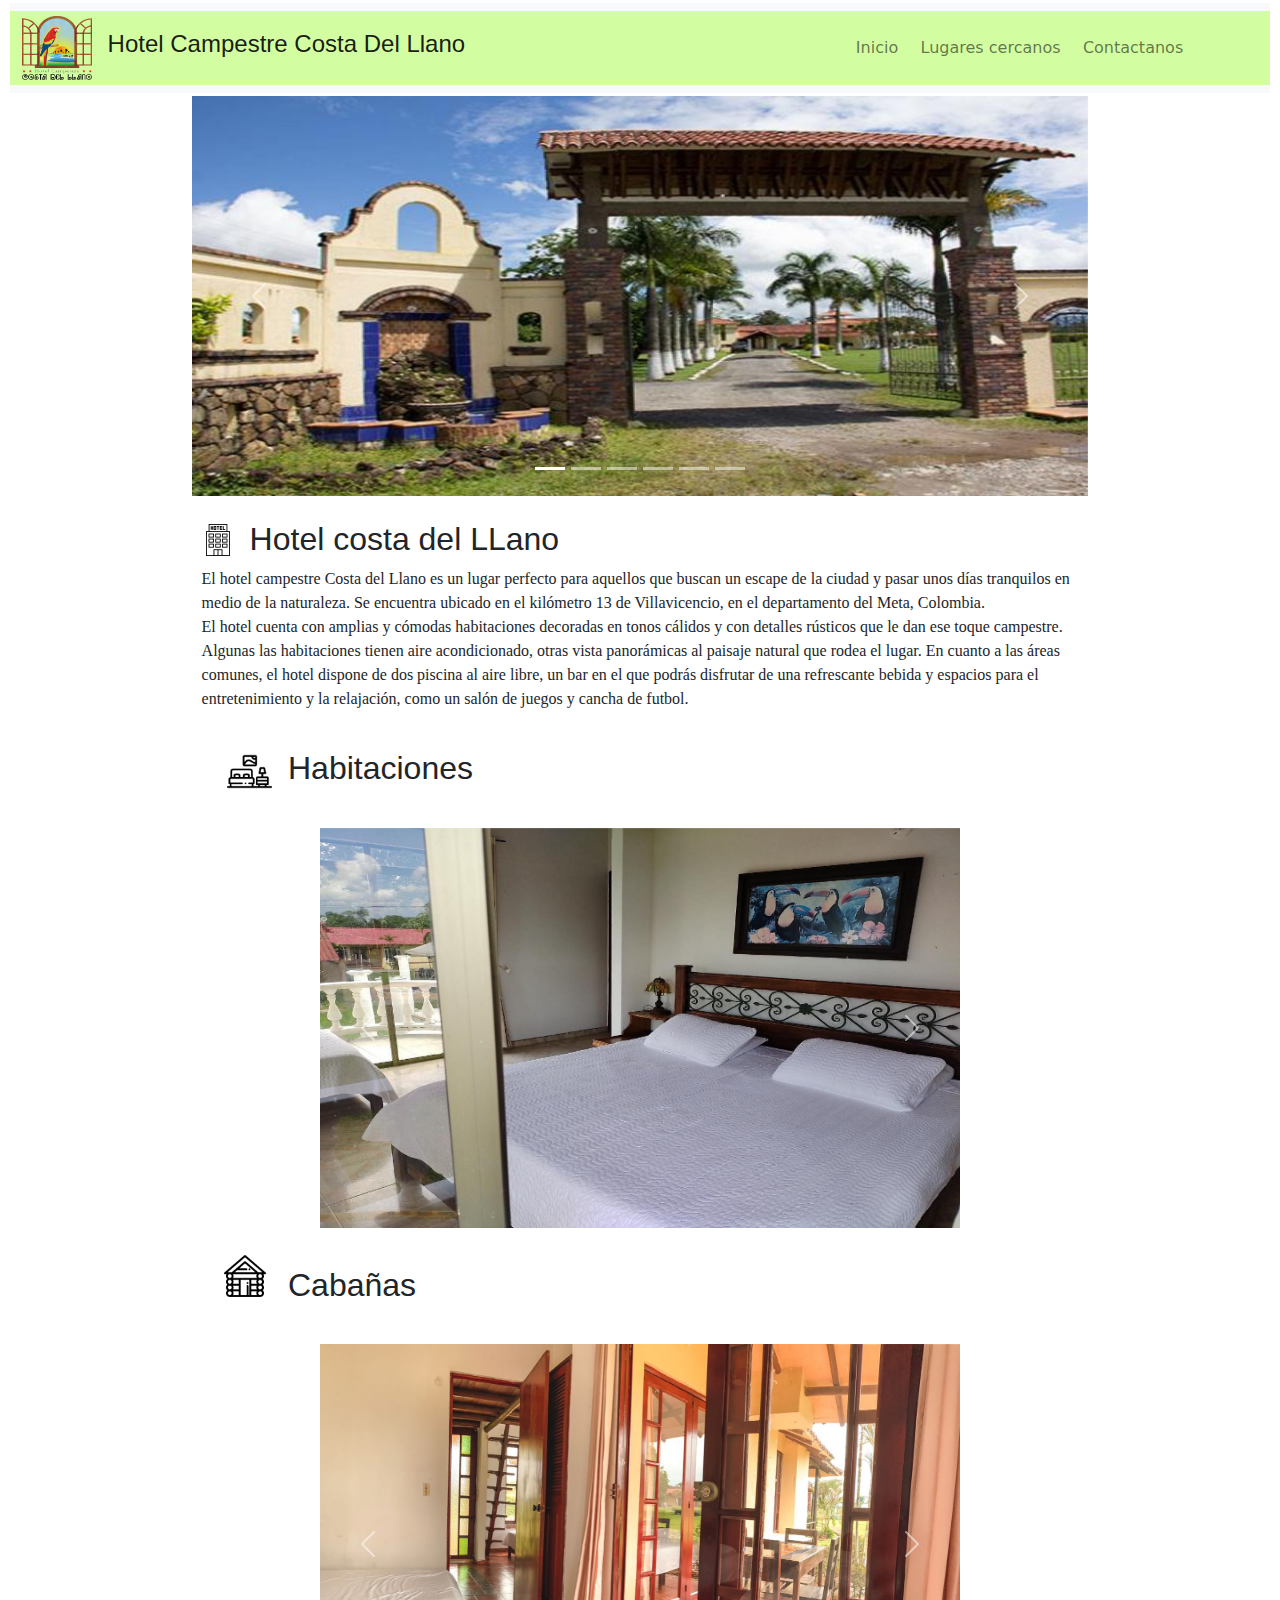
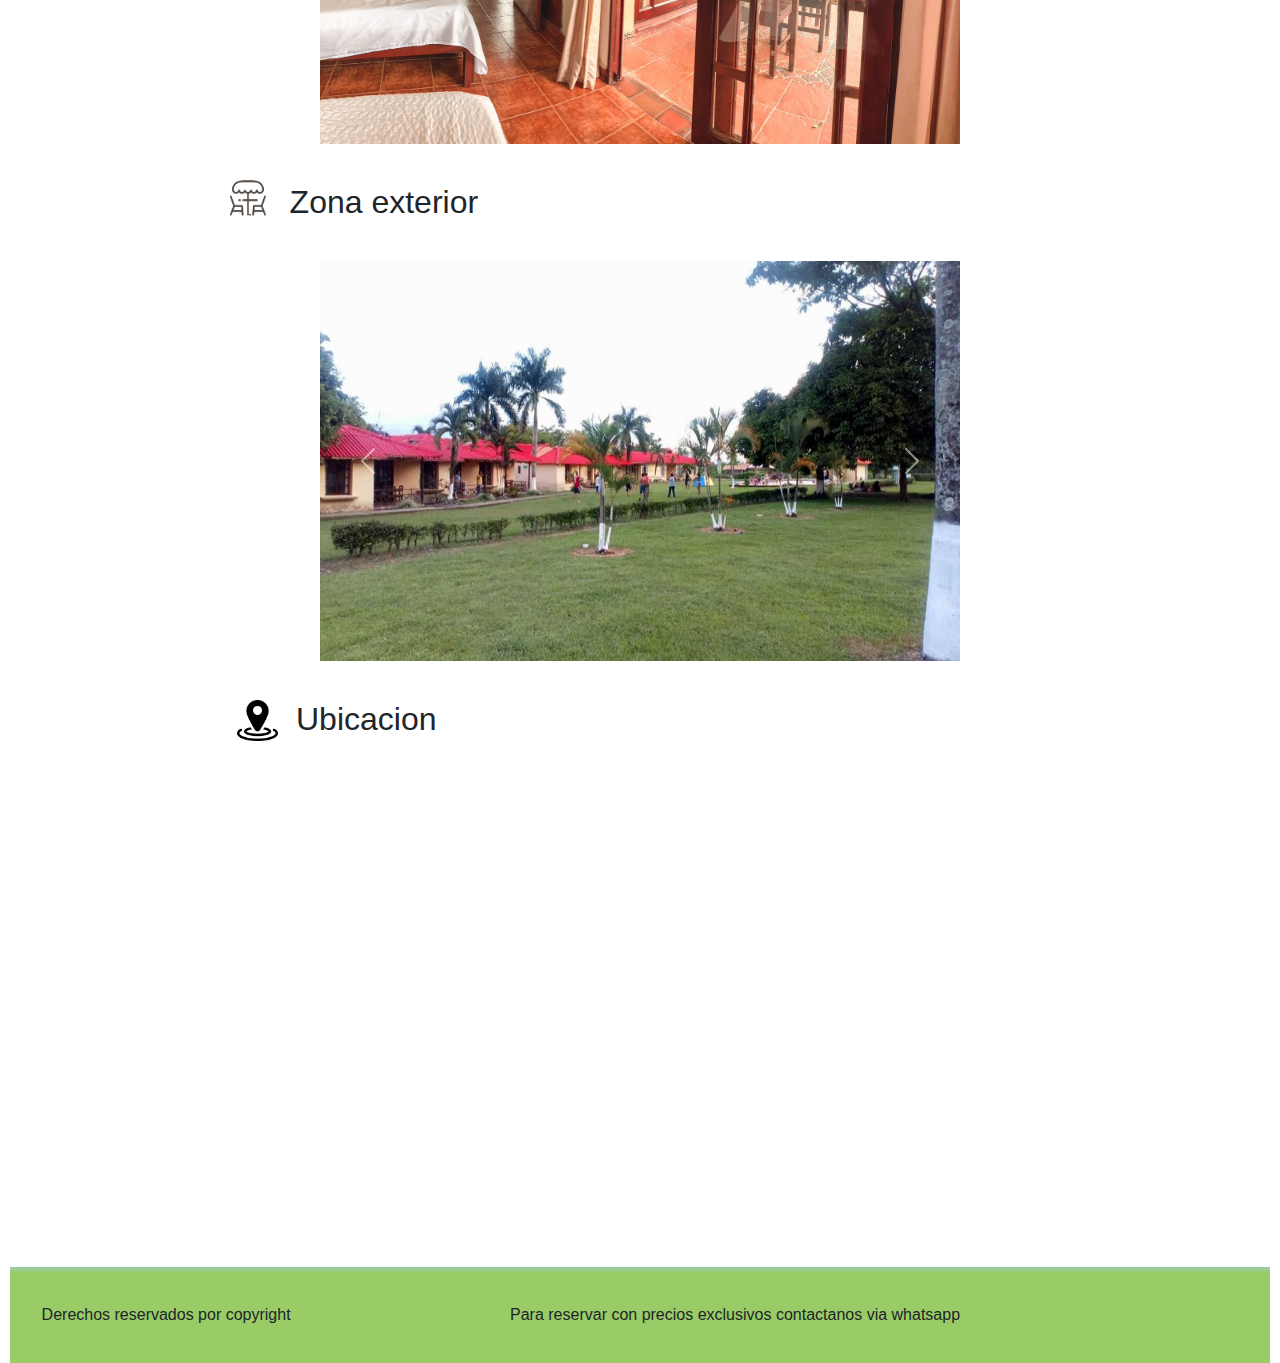
==== index.html @ 2079f748 "Initial commit" ====
<!DOCTYPE html>
<html>
<head>
	<title>Hotel campestre</title>
	<meta charset="utf-8">
	<link rel="icon" href="Multimedia/Logo.png">
	<link rel="stylesheet" href="css/bootstrap.min.css">
	<link rel="stylesheet" href="Estilos.css">
	<script src="js/bootstrap.js"></script>
</head>
<body>
	<div class="Barra">
		<nav class="navbar navbar-light bg-light navbar-expand-lg">
			<div class="container-fluid" style="background-color:#D3FDA1 ;">
				<a class="navbar-brand">
					<img src="Multimedia/Logo.png" width="70" height="64">
				</a>
				<a class="navbar-brand">
					<p class="h4">Hotel Campestre Costa Del Llano</p>
				</a>
				<button class="navbar-toggler" type="button" data-bs-toggle="collapse" data-bs-target="#menu" aria-controls="menu" aria-expanded="false" >
					<span class="navbar-toggler-icon"></span>
				</button>
				<div class="collapse navbar-collapse" id="menu">
					<ul class="navbar-nav ms-auto">
						<li class="nav-item"><a class="nav-link" href="index.html">Inicio</a></li>
						<li class="nav-item"><a class="nav-link" href="Lugares.html">Lugares cercanos</a></li>
						<li class="nav-item"><a class="nav-link" href="Contactos.html" >Contactanos</a></li>
					</ul>
				</div>
			</div>
	</div>
	
		
		
	</nav>
	
		<div class="INICIAL">
			<div id="carouselExampleIndicators" class="carousel slide">
				<div class="carousel-indicators">
				  <button type="button" data-bs-target="#carouselExampleIndicators" data-bs-slide-to="0" class="active" aria-current="true" aria-label="Slide 1"></button>
				  <button type="button" data-bs-target="#carouselExampleIndicators" data-bs-slide-to="1" aria-label="Slide 2"></button>
				  <button type="button" data-bs-target="#carouselExampleIndicators" data-bs-slide-to="2" aria-label="Slide 3"></button>
				  <button type="button" data-bs-target="#carouselExampleIndicators" data-bs-slide-to="3" aria-label="Slide 4"></button>
				  <button type="button" data-bs-target="#carouselExampleIndicators" data-bs-slide-to="4" aria-label="Slide 5"></button>
				  <button type="button" data-bs-target="#carouselExampleIndicators" data-bs-slide-to="5" aria-label="Slide 6"></button>
				</div>
				<div class="carousel-inner">
				  <div class="carousel-item active">
					<img src="Multimedia/Entrada.jpg" class="d-block w-100" alt="..."id="img">
				  </div>
				  <div class="carousel-item">
					<img src="Multimedia/Fondo.jpg" class="d-block w-100" alt="..."id="img">
				  </div>
				  <div class="carousel-item">
					<img src="Multimedia/Senital.jpg" class="d-block w-100" alt="..." id="img">
				  </div>
				  <div class="carousel-item">
					<img src="Multimedia/Img2.jpg" class="d-block w-100" alt="..." id="img">
				  </div>
				  <div class="carousel-item">
					<img src="Multimedia/Img3.jpg" class="d-block w-100" alt="..." id="img">
				  </div>
				  <div class="carousel-item">
					<img src="Multimedia/Img4.jpg" class="d-block w-100" alt="..." id="img">
				  </div>
				</div>
				<button class="carousel-control-prev" type="button" data-bs-target="#carouselExampleIndicators" data-bs-slide="prev">
				  <span class="carousel-control-prev-icon" aria-hidden="true"></span>
				  <span class="visually-hidden">Anterior</span>
				</button>
				<button class="carousel-control-next" type="button" data-bs-target="#carouselExampleIndicators" data-bs-slide="next">
				  <span class="carousel-control-next-icon" aria-hidden="true"></span>
				  <span class="visually-hidden">Siguiente</span>
				</button>
			  </div>
			</div>
		</div>
		
	
	
	<div class="descripcion">
		<img class="ico"src="Multimedia/Icono.png" alt="">
		<h1 class="title">Hotel costa del LLano</h1>
		<p class="des">
			El hotel campestre Costa del Llano es un lugar perfecto para aquellos que buscan un escape de la ciudad y pasar unos días tranquilos en medio de la naturaleza. Se encuentra ubicado en el kilómetro 13 de Villavicencio, en el departamento del Meta, Colombia. <br>
			El hotel cuenta con amplias y cómodas habitaciones decoradas en tonos cálidos y con detalles rústicos que le dan ese toque campestre. Algunas las habitaciones tienen aire acondicionado, otras vista panorámicas al paisaje natural que rodea el lugar.
			En cuanto a las áreas comunes, el hotel dispone de dos piscina al aire libre, un bar en el que podrás disfrutar de una refrescante bebida y espacios para el entretenimiento y la relajación, como un salón de juegos y cancha de futbol.
		</p>
	</div>
	<div class="Habiaciones">
		<img class="Habi" src="Multimedia/Habitaciones.png" >
		<h2 class="title">Habitaciones</h2>
	</div>

	<div class="Habiimg">
		<div id="carouselExample" class="carousel slide">
			<div id="" class="carousel slide">
				<div class="carousel-inner">
				  <div class="carousel-item active">
					<img src="Multimedia/Habitaciones1.jpg" class="d-block w-100">
				  </div>
				  <div class="carousel-item">
					<img src="Multimedia/Habitacion7.jpeg" class="d-block w-100">
				  </div>
				  <div class="carousel-item">
					<img src="Multimedia/Habitacion8.jpeg" class="d-block w-100" alt="...">
				  </div>
				  <div class="carousel-item">
					<img src="Multimedia/Habitacion10.jpeg" class="d-block w-100" alt="...">
				  </div>
				  <div class="carousel-item">
					<img src="Multimedia/Habitaciones4.jpeg" class="d-block w-100">
				  </div>
				  <div class="carousel-item">
					<img src="Multimedia/Habitacion11.jpeg" class="d-block w-100">
				  </div>
				</div>
				<button class="carousel-control-prev" type="button" data-bs-target="#carouselExample" data-bs-slide="prev">
				  <span class="carousel-control-prev-icon" aria-hidden="true"></span>
				  <span class="visually-hidden">Previo</span>
				</button>
				<button class="carousel-control-next" type="button" data-bs-target="#carouselExample" data-bs-slide="next">
				  <span class="carousel-control-next-icon" aria-hidden="true"></span>
				  <span class="visually-hidden">Siguinete</span>
				</button>
			  </div>
			</div>
		</div>
	
	
	
	<div class="caba">
		<img class="imgcaba" src="Multimedia/cabaimg.png" >
		<h2 class="titlecaba">Cabañas</h2>
	</div >
	<div class="Habiimg">
		<div id="carouselExampleInterval" class="carousel slide" data-bs-ride="carousel">
			<div class="carousel-inner">
			  <div class="carousel-item active" data-bs-interval="10000">
				<img src="Multimedia/Cabaña.jpeg" class="d-block w-100" alt="...">
			  </div>
			  <div class="carousel-item" data-bs-interval="2000">
				<img src="Multimedia/Cabaña2.jpeg" class="d-block w-100" alt="...">
			  </div>
			  <div class="carousel-item">
				<img src="Multimedia/Cabaña3.jpeg" class="d-block w-100" alt="...">
			  </div>
			</div>
			<button class="carousel-control-prev" type="button" data-bs-target="#carouselExampleInterval" data-bs-slide="prev">
			  <span class="carousel-control-prev-icon" aria-hidden="true"></span>
			  <span class="visually-hidden">Anterior</span>
			</button>
			<button class="carousel-control-next" type="button" data-bs-target="#carouselExampleInterval" data-bs-slide="next">
			  <span class="carousel-control-next-icon" aria-hidden="true"></span>
			  <span class="visually-hidden">siguiente</span>
			</button>
		  </div>
	</div>

	</div>
	<div class="ZV">
		<img class="Habiz" src="Multimedia/Zona_verde.png">
		<h2 class="titlez">Zona exterior</h2>
	</div>
	<div class="Habiimg">
		<div id="carouselExampleFade" class="carousel slide carousel-fade">
			<div class="carousel-inner">
			  <div class="carousel-item active">
				<img src="Multimedia/Zona_1.jpeg" class="d-block w-100">
			  </div>
			  <div class="carousel-item">
				<img src="Multimedia/Zona_2.jpeg" class="d-block w-100">
			  </div>
			  <div class="carousel-item">
				<img src="Multimedia/Zona_3.jpeg" class="d-block w-100">
			  </div>
			  <div class="carousel-item">
				<img src="Multimedia/Zonaverde8.jpeg" class="d-block w-100">
			  </div>
			</div>
			<button class="carousel-control-prev" type="button" data-bs-target="#carouselExampleFade" data-bs-slide="prev">
			  <span class="carousel-control-prev-icon" aria-hidden="true"></span>
			  <span class="visually-hidden">Previo</span>
			</button>
			<button class="carousel-control-next" type="button" data-bs-target="#carouselExampleFade" data-bs-slide="next">
			  <span class="carousel-control-next-icon" aria-hidden="true"></span>
			  <span class="visually-hidden">Siguiente</span>
			</button>
		  </div>
	</div>
	
	<div class="Ubicacion">	
			<img class="Ubiimg" src="Multimedia/Ubicacion.png">
			<h2 class="titleubi">Ubicacion</h2>
		
	</div>
	<div class="Habiimg">
		<iframe src="https://www.google.com/maps/embed?pb=!1m18!1m12!1m3!1d3979.803945797002!2d-73.70688829111236!3d4.060353695896355!2m3!1f0!2f0!3f0!3m2!1i1024!2i768!4f13.1!3m3!1m2!1s0x8e3e3a7ef2688b61%3A0xed15129702976b47!2sHotel%20Costa%20del%20Llano!5e0!3m2!1ses!2sco!4v1685713536354!5m2!1ses!2sco" width="600" height="450" style="border:0;" allowfullscreen="" loading="lazy" referrerpolicy="no-referrer-when-downgrade"></iframe>
	</div>
	
</body>
<footer>
	<div class="pie">
		<div  class="text">
			<p>Derechos reservados por copyright</p>
		</div>
		<div class="info">
			<p >Para reservar con precios exclusivos contactanos via whatsapp</p>
		</div>
	
	</div>

</footer>
</html>
---- Estilos.css ----
.Barra{
    margin-left: 0.6em;
    margin-right: 0.6rem;
    margin-top: 0.2rem;
    margin-bottom: 0.2rem;
   
}
.h4{
    font-family:'Franklin Gothic Medium', 'Arial Narrow', Arial, sans-serif;
}
#menu{
    margin-right: 4rem;
}
.nav-link{
    margin: 0.2rem;
}
.INICIAL{
    margin: 0 auto;
    width: 70%;
}
.carousel-item img {
    margin: 0 auto;
    height: 25rem;

}
.ico{
    height: 2rem;
    float: left;
    margin-right:1rem;
    margin-top: 0.4%;
}
.titleubi{
    font-family:'Franklin Gothic Medium', 'Arial Narrow', Arial, sans-serif;
}
.descripcion p {
    font-family:Georgia, 'Times New Roman', Times, serif;
}
.title{
    margin-top: 0%;
    font-size: 2rem;
    font-family:'Franklin Gothic Medium', 'Arial Narrow', Arial, sans-serif;
}
.descripcion{
    margin-top: 1.5rem;
    margin-left: 12.6rem;
    margin-right: 12rem;
}
.Habi{
    height: 2.8rem;
    float: left;
    margin-right:1rem;
    margin-left: 2rem;
  
}
.Habiaciones{

    margin-top: 3%;
    margin-bottom: 2.5rem;
    margin-left: 12.2rem;
}
.Habiimg{
    margin: 0 auto;
    width: 50%;
}
.ZV{
    position: relative;
    margin-top: 3%;
    margin-bottom: 2.5rem;
    margin-left: 14.1rem;
}

.Habiz{
    bottom: 8%;
    position: absolute;
    height: 2.8rem;
}
.Ubicacion{
    margin-top: 3%;
    margin-bottom: 2.5rem;
    margin-left: 14.8rem;
}
.Ubiimg{
    height: 2.6rem;
    float: left;
    margin-right: 1.1rem;
}
.ubi{
    margin-top: 3%;
    margin-bottom: 2.5rem;
    margin-left: 12rem;
   
}
.titlecaba{
    margin-top: 0%;
    font-size: 2rem;
    font-family:'Franklin Gothic Medium', 'Arial Narrow', Arial, sans-serif;
}
.imgcaba{
    height: 2.6rem;
    float: left;
    position: absolute;
    bottom: 20%;
}
.caba{
    position: relative;
    margin-top: 3%;
    margin-bottom: 2.5rem;
    margin-left: 14rem;
}
.pie{
    background-color: #99CC66;
    width: 98.5%;
    height: 6rem;
    margin-top: 2rem;
    border-top: 0.27rem solid;
    border-color:#99CC99;
    margin-left: 0.6em;
    margin-right: 0.6rem
  
}
.text{
    font-family:'Franklin Gothic Medium', 'Arial Narrow', Arial, sans-serif;
    margin-left: 2rem;
    margin-top: 2rem;
    display: inline-block;
}
.info{
    left: 17%;
    position: relative;
    display: inline-block;
    font-family:'Franklin Gothic Medium', 'Arial Narrow', Arial, sans-serif;
}
.titlez{
    font-family:'Franklin Gothic Medium', 'Arial Narrow', Arial, sans-serif;
    margin-left: 4rem;
    
}
.titlecaba{
    margin-left: 4rem;
}
/*Contactos*/
#boton{
    height: 50px;
    width: 260px;
}
#boton:hover{
    height: 64px;
    width: 300px;
    transition: 0.4s;
    background-color: #99CC66;
    border-color: #99CC99;
}
#boton img:hover{
    width:260px; 
    height:52px;
    transition: 0.4s;

}
.ron{
    text-align: center;
}
.tiko{
    margin-top: 1rem;
}
.rt{
    margin-top: 1rem;
}
.redes img{
    height: 2.6rem;
    width: 2.6rem;
}
.redes img:hover{
    height: 3.2rem;
    width: 3.2rem;
    margin-left: 0.7rem;
    margin-right: 0.7rem;
    transition-duration: 0.4s;
}

.PNNS{
    margin-top: 1rem;
    margin-left: 6rem;
    margin-right: 8rem;
    margin-bottom: 3rem;
}
.PNNS img {
    margin-top: 0.6rem;
    float: right;
    width: 25rem;
    height: 20rem;
    margin-left: 1rem;
    margin-bottom: 1rem;
}
.titles{
    font-family: 'Franklin Gothic Medium', 'Arial Narrow', Arial, sans-serif;
}
.breb{
    font-family:Georgia, 'Times New Roman', Times, serif;
}
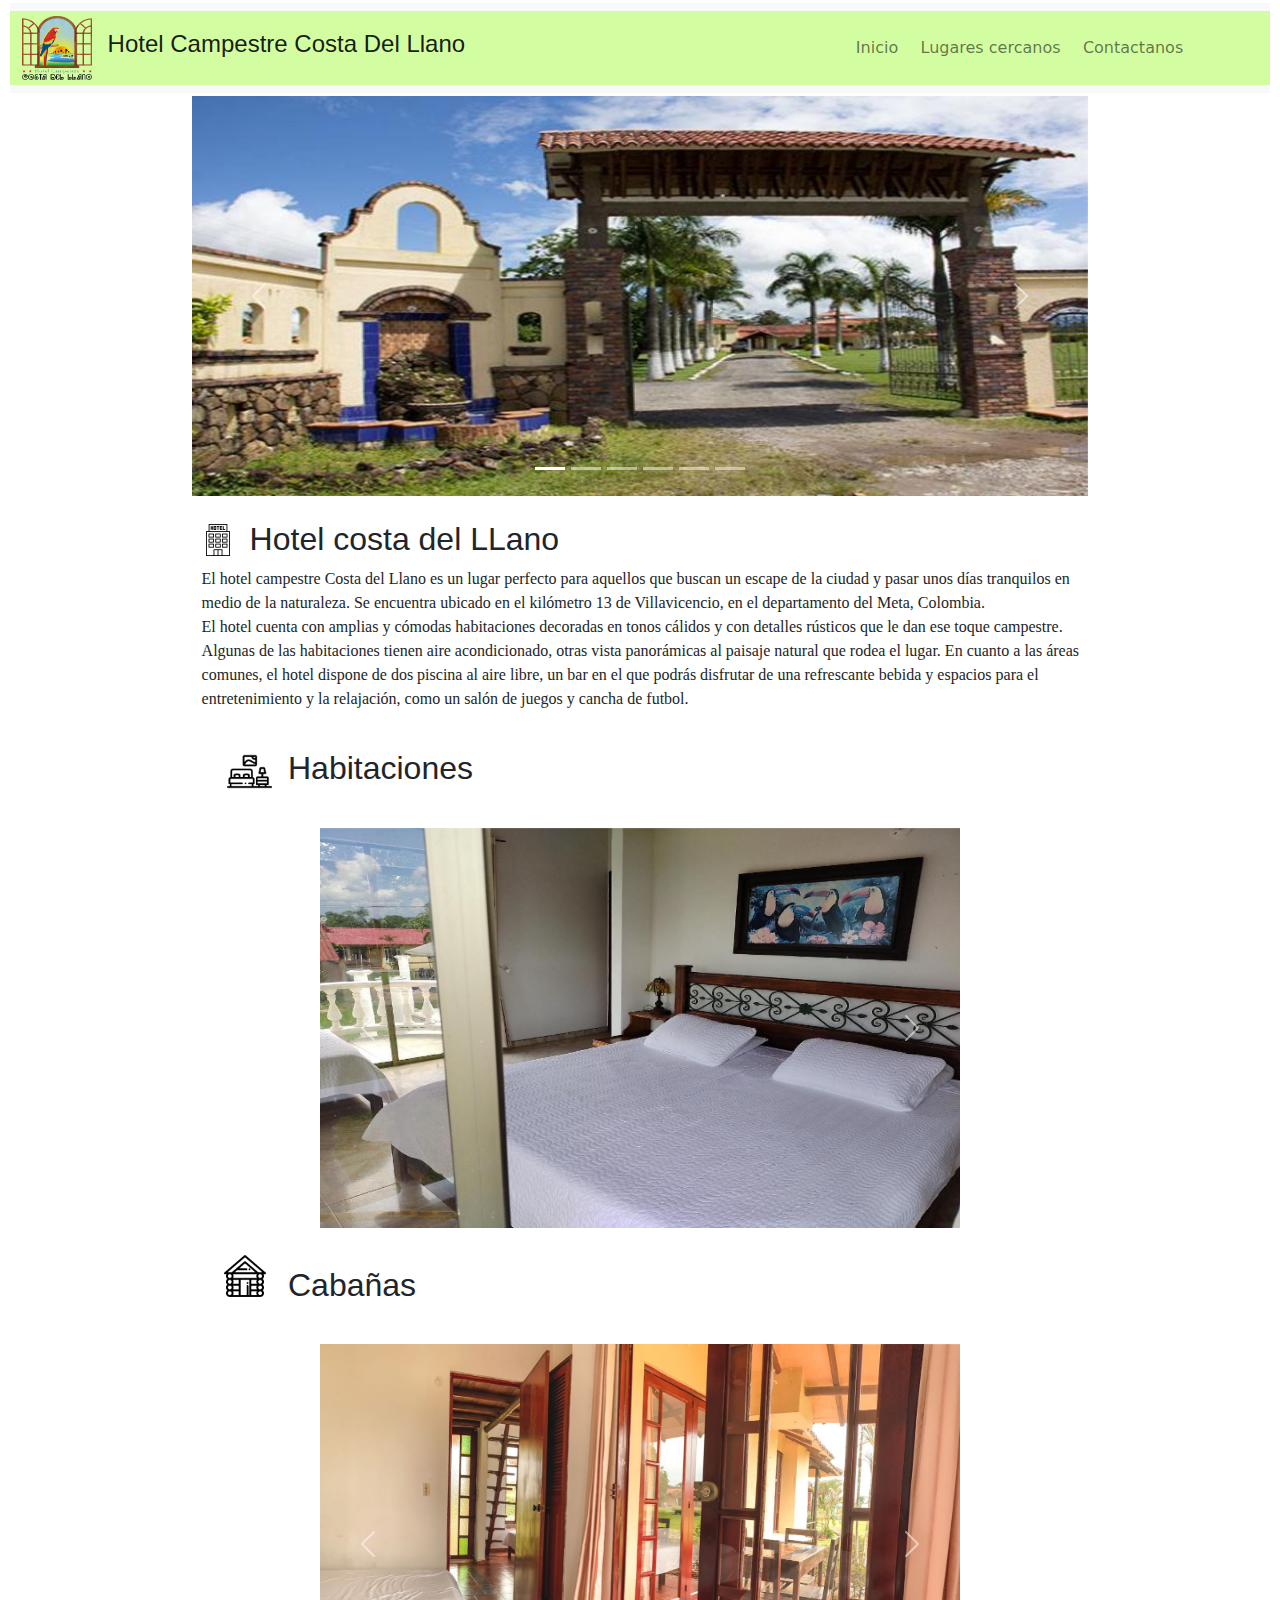
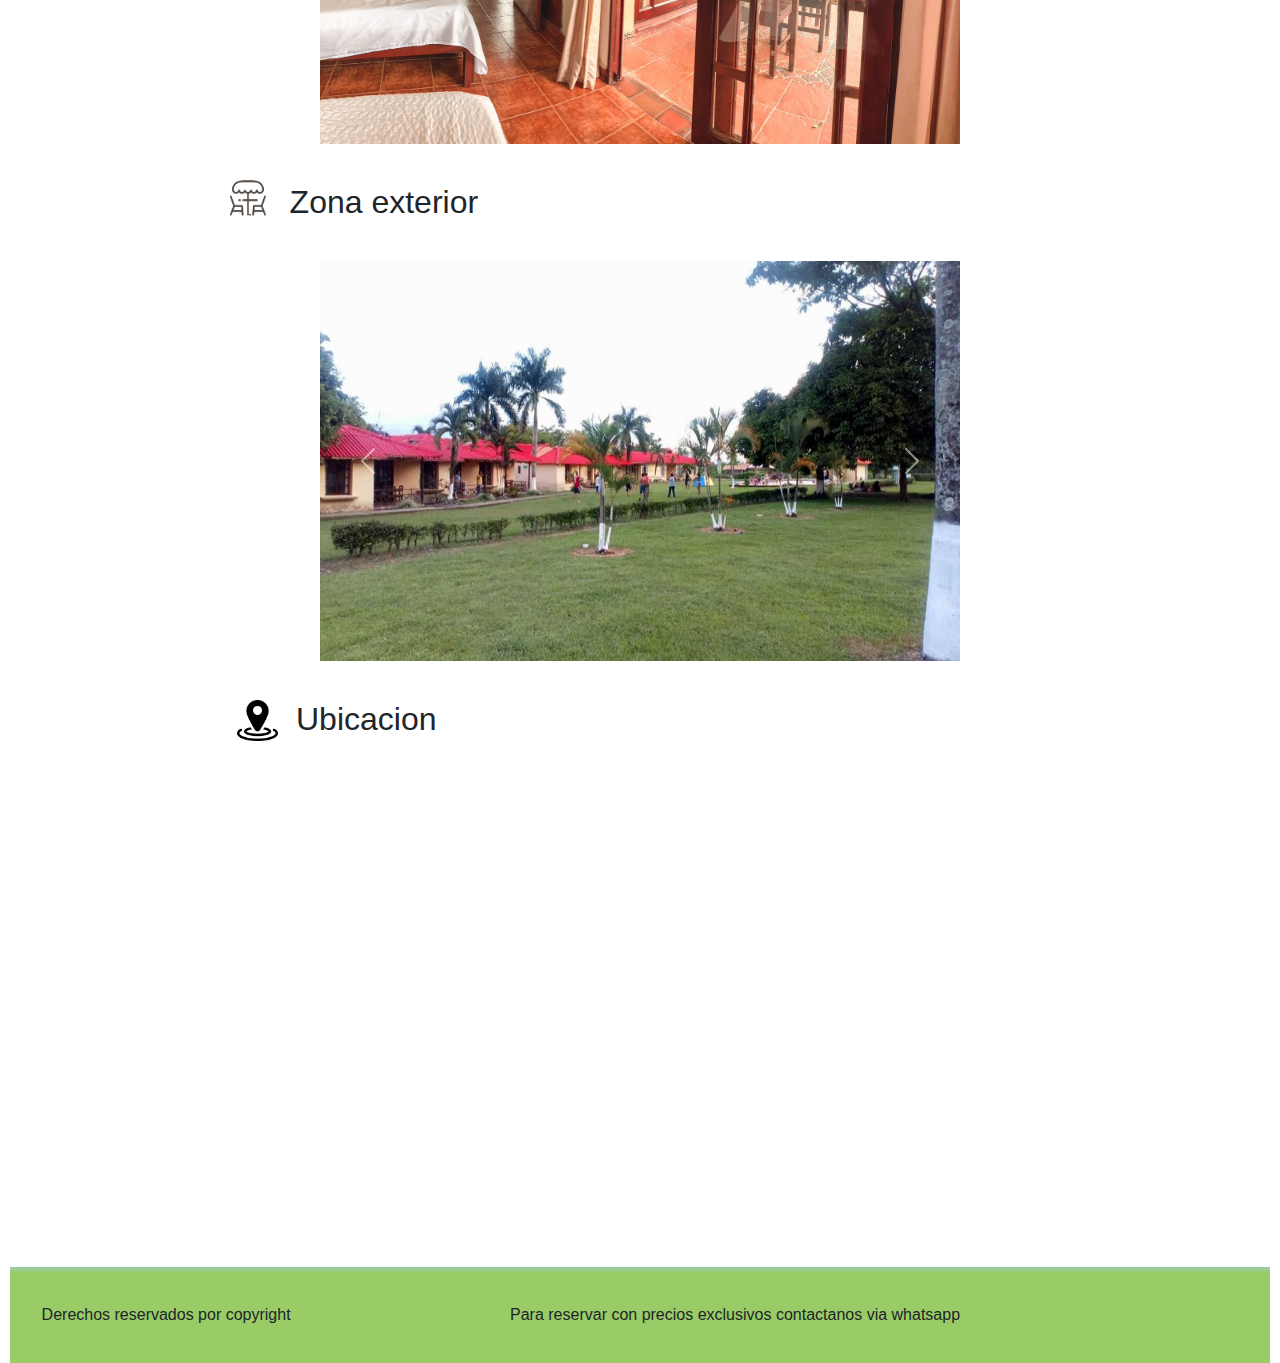
==== commit 3bbc560c: "index.html" ====
--- a/index.html
+++ b/index.html
@@ -33,7 +33,7 @@
 	
 		
 		
-	</nav>
+	
 	
 		<div class="INICIAL">
 			<div id="carouselExampleIndicators" class="carousel slide">
@@ -84,7 +84,7 @@
 		<h1 class="title">Hotel costa del LLano</h1>
 		<p class="des">
 			El hotel campestre Costa del Llano es un lugar perfecto para aquellos que buscan un escape de la ciudad y pasar unos días tranquilos en medio de la naturaleza. Se encuentra ubicado en el kilómetro 13 de Villavicencio, en el departamento del Meta, Colombia. <br>
-			El hotel cuenta con amplias y cómodas habitaciones decoradas en tonos cálidos y con detalles rústicos que le dan ese toque campestre. Algunas las habitaciones tienen aire acondicionado, otras vista panorámicas al paisaje natural que rodea el lugar.
+			El hotel cuenta con amplias y cómodas habitaciones decoradas en tonos cálidos y con detalles rústicos que le dan ese toque campestre. Algunas de las habitaciones tienen aire acondicionado, otras vista panorámicas al paisaje natural que rodea el lugar.
 			En cuanto a las áreas comunes, el hotel dispone de dos piscina al aire libre, un bar en el que podrás disfrutar de una refrescante bebida y espacios para el entretenimiento y la relajación, como un salón de juegos y cancha de futbol.
 		</p>
 	</div>
@@ -212,4 +212,4 @@
 	</div>
 
 </footer>
-</html>+</html>
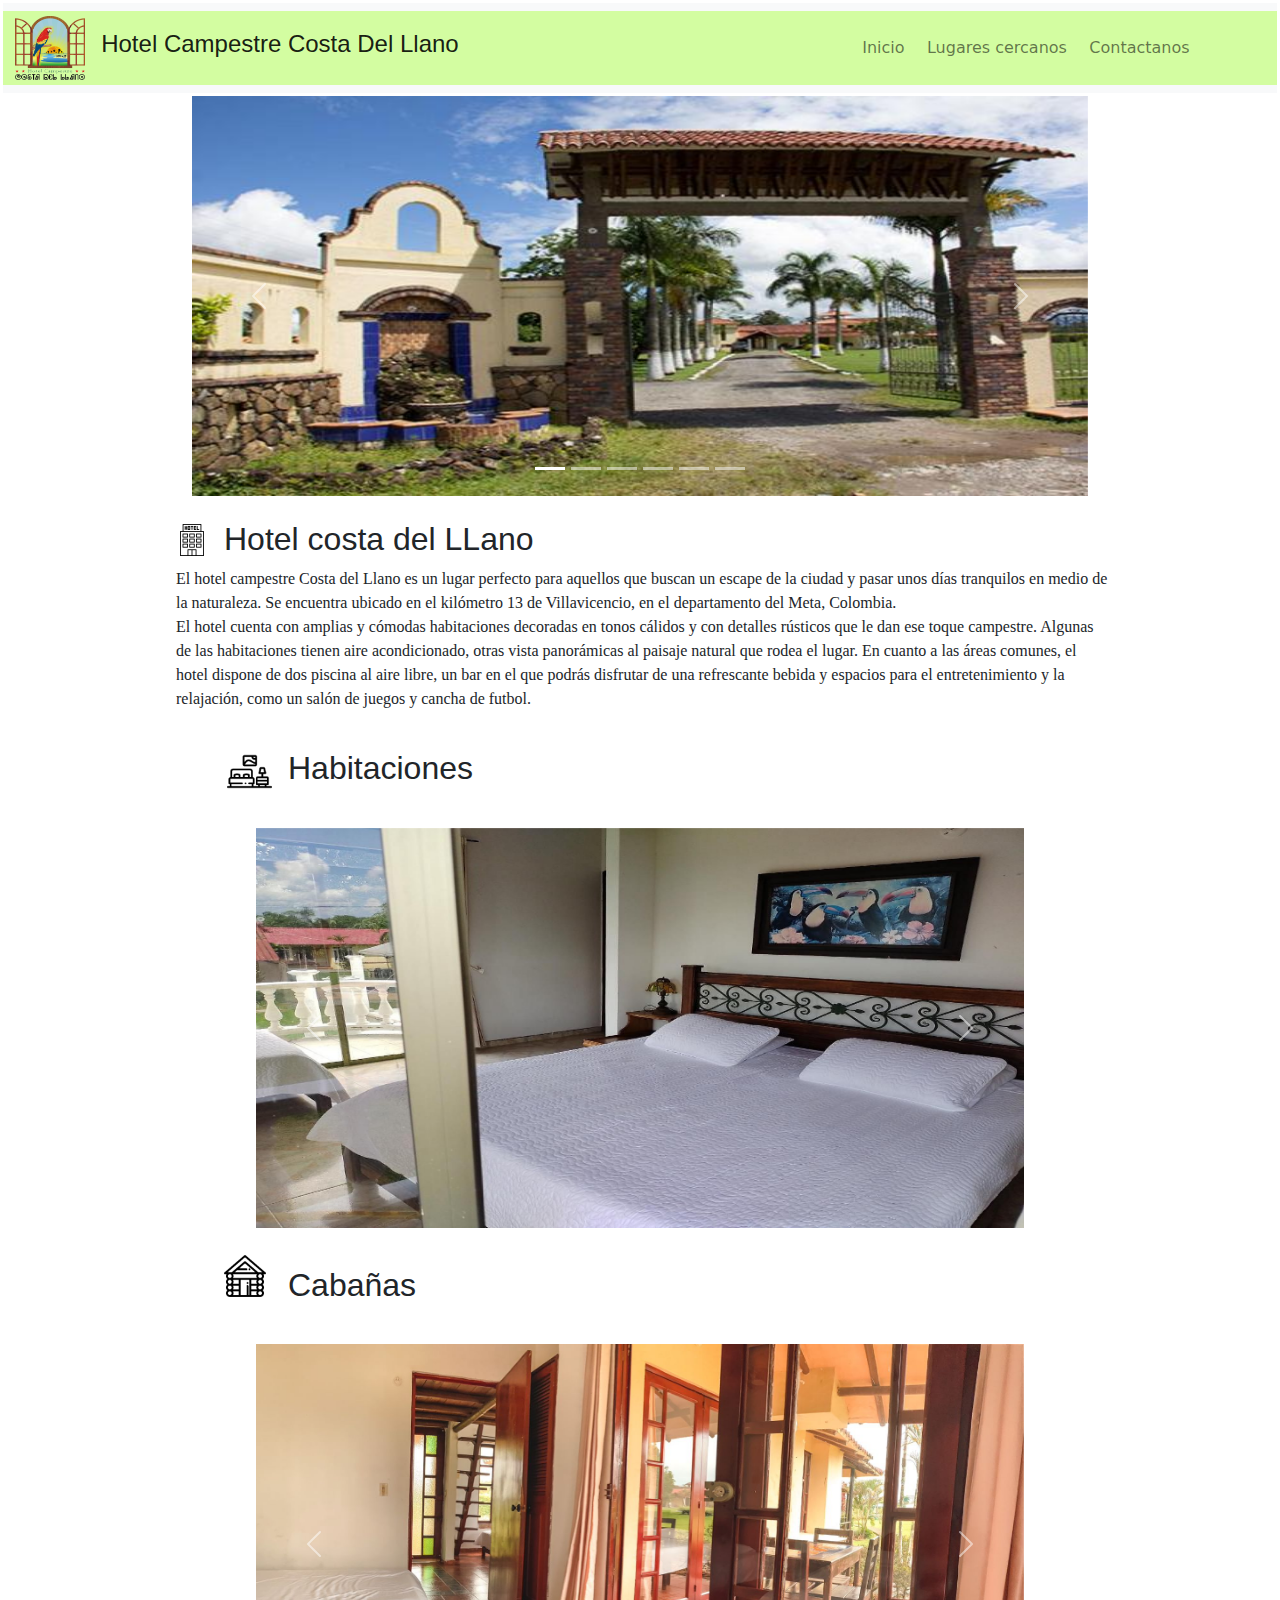
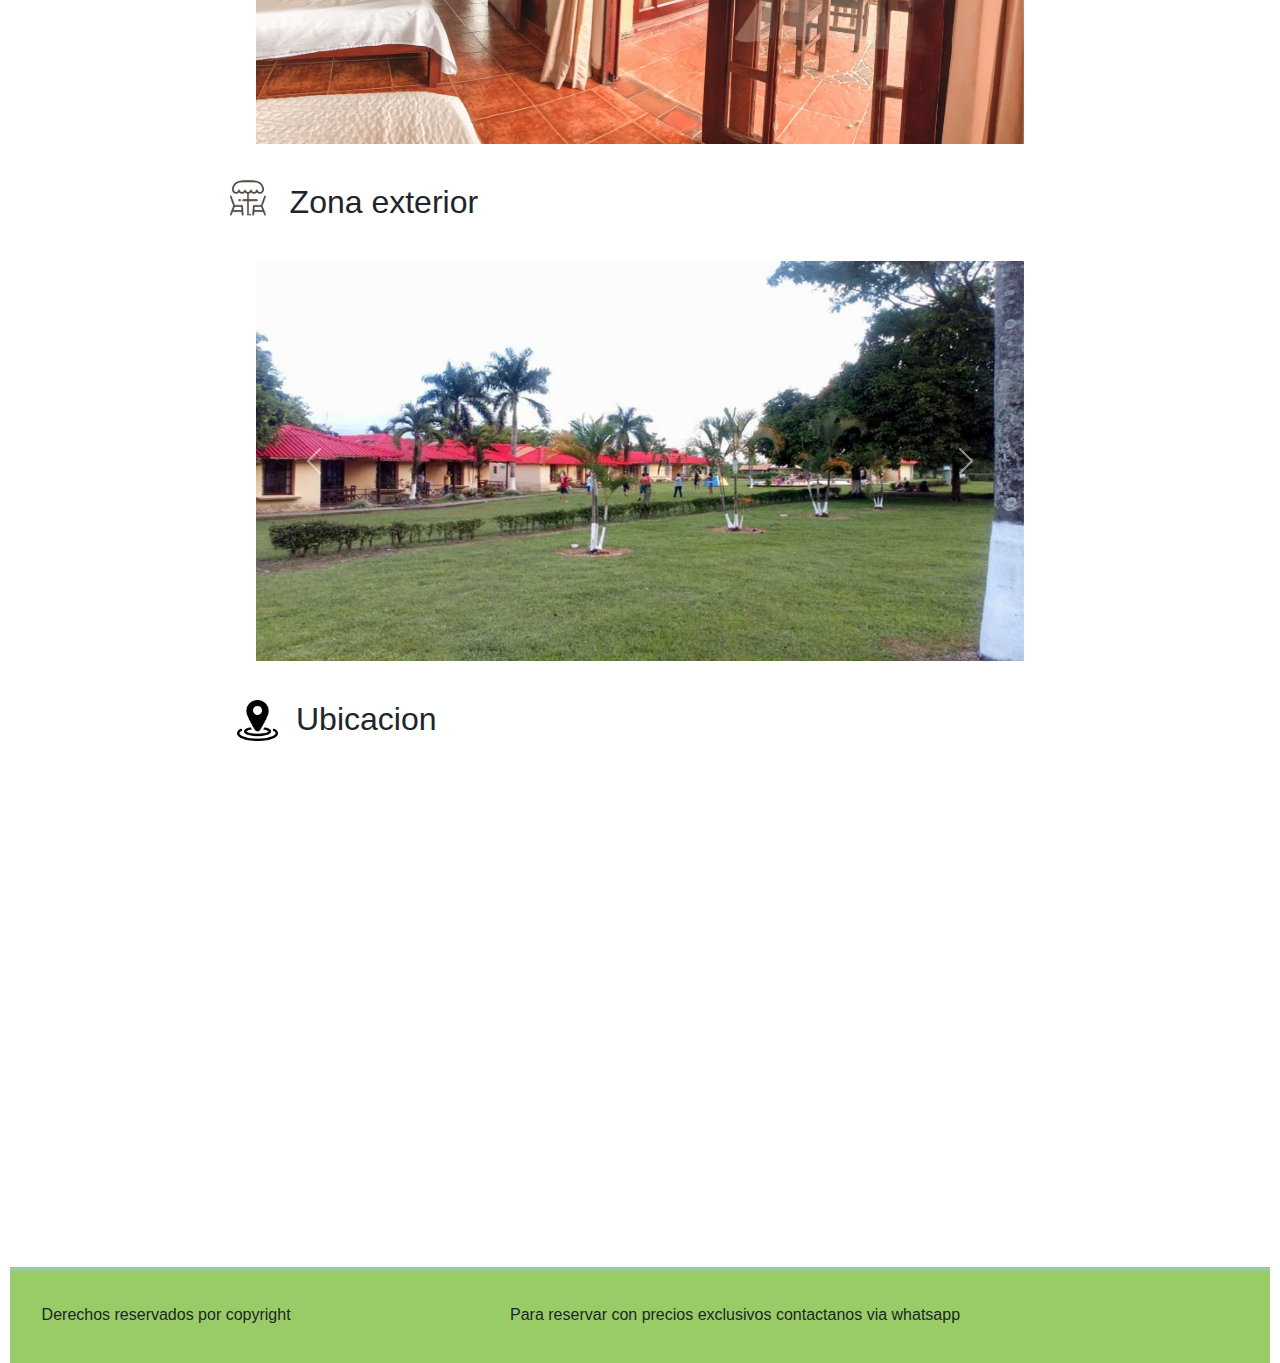
==== commit 282dcfbe: "index.html" ====
--- a/index.html
+++ b/index.html
@@ -35,6 +35,7 @@
 		
 	
 	
+
 		<div class="INICIAL">
 			<div id="carouselExampleIndicators" class="carousel slide">
 				<div class="carousel-indicators">
@@ -59,10 +60,10 @@
 					<img src="Multimedia/Img2.jpg" class="d-block w-100" alt="..." id="img">
 				  </div>
 				  <div class="carousel-item">
-					<img src="Multimedia/Img3.jpg" class="d-block w-100" alt="..." id="img">
-				  </div>
-				  <div class="carousel-item">
-					<img src="Multimedia/Img4.jpg" class="d-block w-100" alt="..." id="img">
+					<img src="Multimedia/serie1.jpg" class="d-block w-100" alt="..." id="img">
+				  </div>
+				  <div class="carousel-item">
+					<img src="Multimedia/serial.jpg" class="d-block w-100" alt="..." id="img">
 				  </div>
 				</div>
 				<button class="carousel-control-prev" type="button" data-bs-target="#carouselExampleIndicators" data-bs-slide="prev">
--- a/Estilos.css
+++ b/Estilos.css
@@ -1,7 +1,6 @@
-
 .Barra{
-    margin-left: 0.6em;
-    margin-right: 0.6rem;
+    margin-left: 0.2em;
+    margin-right: 0.2rem;
     margin-top: 0.2rem;
     margin-bottom: 0.2rem;
    
@@ -43,8 +42,8 @@
 }
 .descripcion{
     margin-top: 1.5rem;
-    margin-left: 12.6rem;
-    margin-right: 12rem;
+    margin-left: 11rem;
+    margin-right: 10.5rem;
 }
 .Habi{
     height: 2.8rem;
@@ -61,7 +60,7 @@
 }
 .Habiimg{
     margin: 0 auto;
-    width: 50%;
+    width: 60%;
 }
 .ZV{
     position: relative;
@@ -180,16 +179,15 @@
 
 .PNNS{
     margin-top: 1rem;
-    margin-left: 6rem;
-    margin-right: 8rem;
-    margin-bottom: 3rem;
+    margin-left: 2rem;
+    margin-right: 2rem;
+    margin-bottom: 1rem;
 }
 .PNNS img {
     margin-top: 0.6rem;
     float: right;
-    width: 25rem;
-    height: 20rem;
-    margin-left: 1rem;
+    width: 35%;
+    margin-left: 0.2rem;
     margin-bottom: 1rem;
 }
 .titles{
@@ -197,4 +195,4 @@
 }
 .breb{
     font-family:Georgia, 'Times New Roman', Times, serif;
-}+}
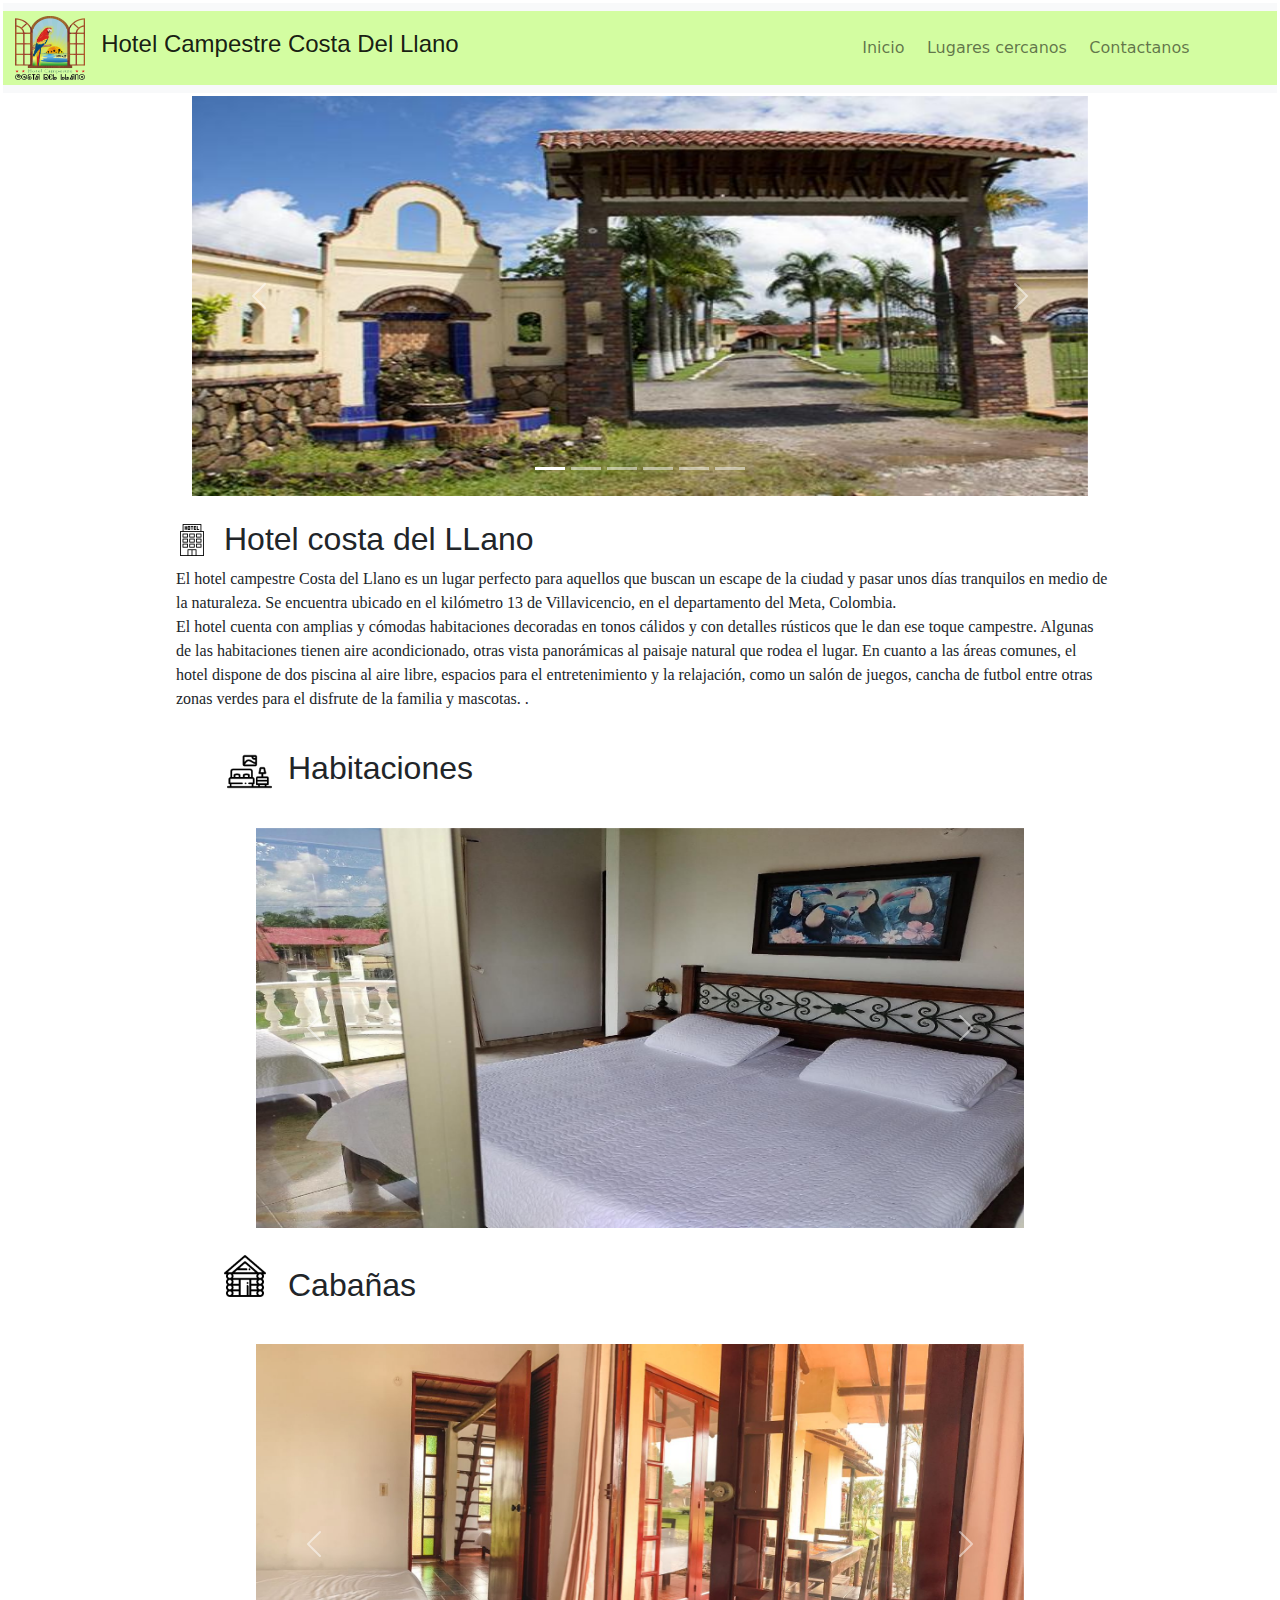
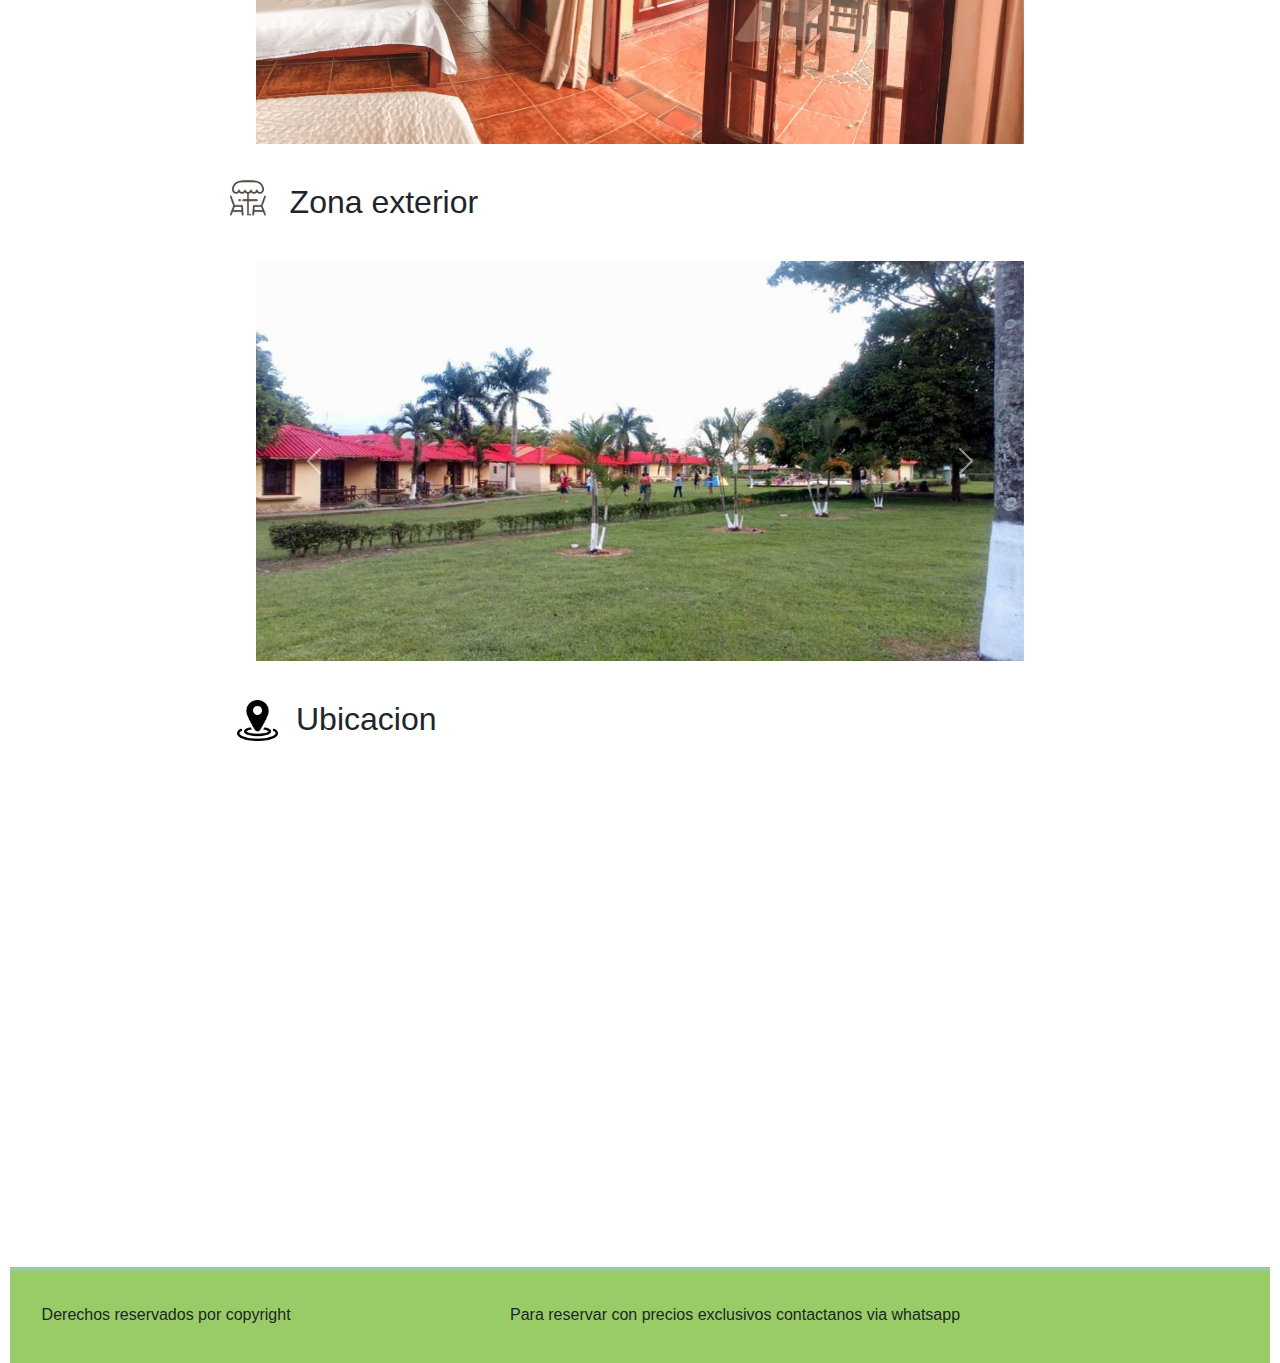
==== commit 3e78a312: "index.html" ====
--- a/index.html
+++ b/index.html
@@ -7,6 +7,12 @@
 	<link rel="stylesheet" href="css/bootstrap.min.css">
 	<link rel="stylesheet" href="Estilos.css">
 	<script src="js/bootstrap.js"></script>
+	<meta name="author" content="Carlos Avila">
+	<meta name="copyright" content="hotel Campestre Costa Del Llano">
+	<link rel="canonical" href="https://akernia.github.io/HotelcampestreCDLL.github.io/">
+	<meta name="description" content="Esta pagina podras conocer un poco pormedio de imagenes y descripciones acerca del hotel campestre costa del Llano ubicado en el departameto del meta ">
+	<meta name="robots" content="index,nofollow">
+	<meta name="keywords" content="Hotel, Villavicencio, Vacaciones, Hospedaje, Piscina, Llano, Meta, campestre, Campestre, costa del Llano,">
 </head>
 <body>
 	<div class="Barra">
@@ -86,7 +92,7 @@
 		<p class="des">
 			El hotel campestre Costa del Llano es un lugar perfecto para aquellos que buscan un escape de la ciudad y pasar unos días tranquilos en medio de la naturaleza. Se encuentra ubicado en el kilómetro 13 de Villavicencio, en el departamento del Meta, Colombia. <br>
 			El hotel cuenta con amplias y cómodas habitaciones decoradas en tonos cálidos y con detalles rústicos que le dan ese toque campestre. Algunas de las habitaciones tienen aire acondicionado, otras vista panorámicas al paisaje natural que rodea el lugar.
-			En cuanto a las áreas comunes, el hotel dispone de dos piscina al aire libre, un bar en el que podrás disfrutar de una refrescante bebida y espacios para el entretenimiento y la relajación, como un salón de juegos y cancha de futbol.
+			En cuanto a las áreas comunes, el hotel dispone de dos piscina al aire libre, espacios para el entretenimiento y la relajación, como un salón de juegos, cancha de futbol entre otras zonas verdes para el disfrute de la familia y mascotas. .
 		</p>
 	</div>
 	<div class="Habiaciones">
